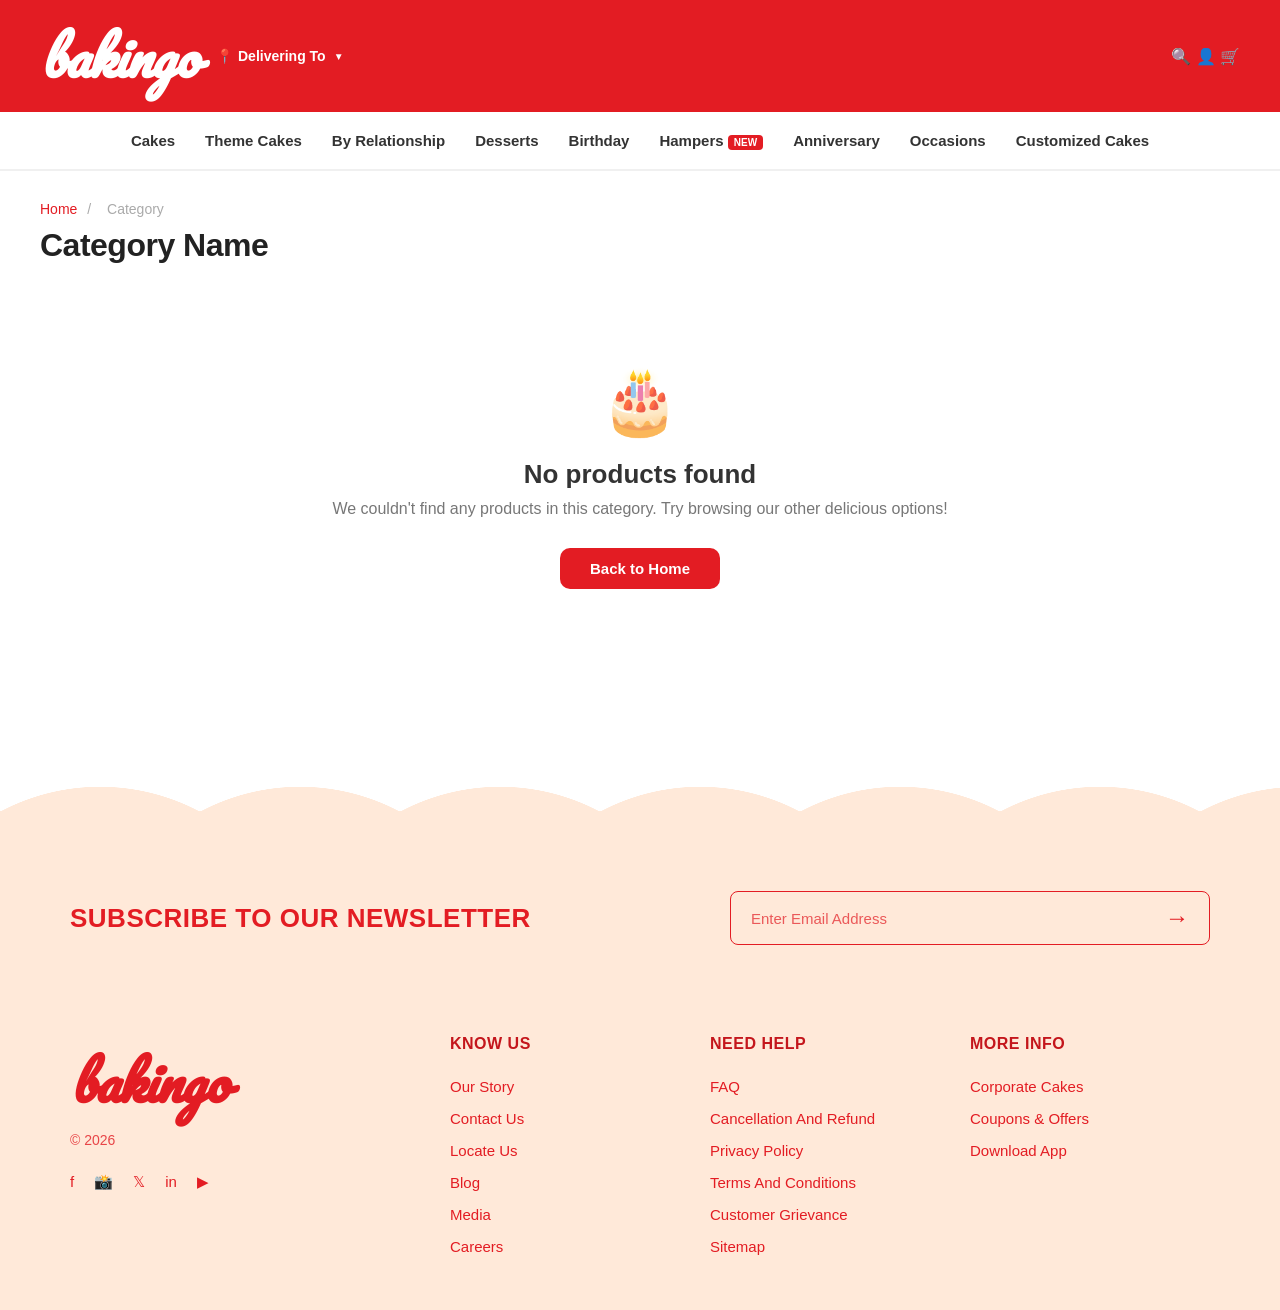
==== category.html @ 7b6bb964 "Made list - items clickable and linked them to their respective sections" ====
<!DOCTYPE html>
<html lang="en">
<head>
    <meta charset="UTF-8">
    <meta name="viewport" content="width=device-width, initial-scale=1.0">
    <title>Category - Bakingo</title>
    <link rel="stylesheet" href="style.css">
    <link rel="stylesheet" href="nav.css">
    <link rel="stylesheet" href="footer.css">
    <link rel="stylesheet" href="category.css">
    <link href="https://fonts.googleapis.com/css2?family=Pacifico&display=swap" rel="stylesheet">
</head>
<body>
    <header>
        <div class="header-left">
            <div class="logo"><i>bakingo</i></div>
            <div class="delivering-to">
                <span class="loc-icon">📍</span> Delivering To <span class="chevron">▼</span>
            </div>
        </div>
        <div class="header-right">
            <div class="header-icons">
                <span>🔍</span>
                <span>👤</span>
                <span>🛒</span>
            </div>
        </div>
    </header>

    <nav id="main-nav">
        <!-- Loaded from nav.html via script -->
    </nav>

    <main class="category-page">
        <!-- Breadcrumb -->
        <div class="breadcrumb" id="breadcrumb">
            <a href="index.html">Home</a> <span>/</span> <span id="breadcrumb-category">Category</span>
        </div>

        <!-- Category Title -->
        <h1 class="category-title" id="category-title">Category Name</h1>

        <!-- Sort/Filter Bar -->
        <div class="category-toolbar">
            <p class="product-count" id="product-count">0 Products</p>
            <div class="sort-options">
                <label>Sort by:</label>
                <select id="sort-select">
                    <option value="relevance">Relevance</option>
                    <option value="price-low">Price: Low to High</option>
                    <option value="price-high">Price: High to Low</option>
                    <option value="rating">Rating</option>
                </select>
            </div>
        </div>

        <!-- Product Grid -->
        <div class="product-grid" id="product-grid">
            <!-- Products will be injected here by category.js -->
        </div>

        <!-- No Products Message -->
        <div class="no-products" id="no-products" style="display:none;">
            <div class="no-products-icon">🎂</div>
            <h2>No products found</h2>
            <p>We couldn't find any products in this category. Try browsing our other delicious options!</p>
            <a href="index.html" class="back-home-btn">Back to Home</a>
        </div>
    </main>

    <footer id="main-footer">
        <!-- Loaded from footer.html via script -->
    </footer>

    <script src="data/products.js"></script>
    <script src="category.js"></script>
    <script src="script.js"></script>
</body>
</html>
---- style.css ----
* {
    margin: 0;
    padding: 0;
    box-sizing: border-box;
}

body {
    font-family: Arial, sans-serif;
}

/* HEADER */

header {
    background: #E31C23;
    padding: 10px 40px;
    display: flex;
    justify-content: space-between;
    align-items: center;
    color: white;
    font-family: 'Open Sans', sans-serif;
}

.header-left {
    display: flex;
    align-items: center;
    gap: 20px;
    font-family: pacifico;
}

.logo {
    font-size: 52px;
    font-weight: 800;
    font-style: italic;
    letter-spacing: -1px;
    cursor: pointer;
}

.delivering-to {
    font-size: 14px;
    font-weight: 600;
    display: flex;
    align-items: center;
    gap: 5px;
    cursor: pointer;
    font-family: sans-serif;
}

.chevron {
    font-size: 10px;
    margin-left: 3px;
}

.search-container {
    flex: 0 1 500px;
}

.search-box {
    position: relative;
    width: 100%;
}

.search-box input {
    width: 100%;
    padding: 10px 40px 10px 15px;
    border: none;
    border-radius: 4px;
    font-size: 13px;
}

.search-icon {
    position: absolute;
    right: 15px;
    top: 50%;
    transform: translateY(-50%);
    color: #333;
    cursor: pointer;
}

.header-links {
    display: flex;
    gap: 25px;
    align-items: center;
}

.link-item {
    display: flex;
    flex-direction: column;
    align-items: center;
    cursor: pointer;
}

.link-item .icon {
    font-size: 20px;
    margin-bottom: 2px;
}

.link-item span {
    font-size: 11px;
    font-weight: 600;
}





/* HERO SECTION */

.hero {
    width: 100%;
    height: 750px;
    overflow: hidden;
    position: relative;
}

.carousel {
    width: 100%;
    height: 100%;
}

.carousel-inner {
    display: flex;
    width: 100%;
    height: 100%;
    transition: transform 0.5s ease-in-out;
}

.carousel-item {
    min-width: 100%;
    height: 100%;
    position: relative;
}

.home_button {
    position: absolute;
    bottom: 220px;
    right: 400px;
    background: #E31C23;
    color: white;
    padding: 15px 30px;
    border: none;
    border-radius: 5px;
    font-size: 18px;
    font-weight: bold;
    cursor: pointer;
    box-shadow: 0 4px 10px rgba(0, 0, 0, 0.3);
}

.home_button:hover {
    background: #c4181d;
}

.carousel-item img {
    width: 100%;
    height: 100%;
    object-fit: cover;
}

.carousel-arrow {
    position: absolute;
    top: 50%;
    transform: translateY(-50%);
    background: #68686880;
    color: white;
    border: none;
    padding: 15px;
    cursor: pointer;
    font-size: 30px;
    z-index: 10;
    border-radius: 5px;
}

.left-arrow {
    left: 20px;
}

.right-arrow {
    right: 20px;
}

.carousel-arrow:hover {
    background: #cecdcdcc;
}
---- nav.css ----
/* NAVBAR GLOBAL STYLES */
nav {
    background: white;
    padding: 0 50px;
    display: flex;
    justify-content: center;
    gap: 30px;
    border-bottom: 2px solid #f0f0f0;
    position: relative;
    z-index: 1000;
}

.nav-item {
    padding: 20px 0;
    position: relative;
}

.nav-item a {
    text-decoration: none;
    color: #333;
    font-size: 15px;
    font-weight: 600;
    cursor: pointer;
    display: block;
    position: relative;
}

/* Hover Indicator Line */
.nav-item:hover>a::after {
    content: '';
    position: absolute;
    bottom: -20px;
    left: 0;
    width: 100%;
    height: 3px;
    background: #E31C23;
}

.nav-item:hover>a {
    color: #E31C23;
}

.new-badge {
    background: #E31C23;
    color: white;
    padding: 2px 6px;
    border-radius: 4px;
    font-size: 10px;
    text-transform: uppercase;
    vertical-align: middle;
}

/* DROPDOWN CORE */
.dropdown-menu {
    position: absolute;
    top: 100%;
    left: 0;
    width: 900px;
    background: white;
    display: none;
    grid-template-columns: repeat(4, 1fr);
    box-shadow: 0 10px 30px rgba(0, 0, 0, 0.15);
    z-index: 1001;
    border-top: 1px solid #eee;
    border-radius: 0px 0px 10px 10px;
    overflow: hidden;
}

/* Standard small dropdown for items like Desserts/Birthday */
.dropdown-small {
    width: 220px;
    grid-template-columns: 1fr;
    padding: 0;
}

.dropdown-small .column {
    padding: 10px 0;
}

.dropdown-small a {
    padding: 6px 25px;
    font-weight: 600; 
    font-size: 12.5px; /* Slightly smaller to reduce height */
    color: #333;
    padding-left: 25px !important; 
}

/* Medium dropdown for 2-column layouts */
.dropdown-medium {
    width: 500px;
    grid-template-columns: repeat(2, 1fr);
}

/* CSS for 5-column wide dropdown (like Theme Cakes) */
.theme-dropdown {
    width: 1100px;
    grid-template-columns: repeat(5, 1fr);
}

.no-header {
    padding-top: 61px; /* Aligns links with columns that have headers (h3 height + margin) */
}

.nav-item:hover .dropdown-menu {
    display: grid;
}

.column {
    padding: 30px 25px;
}

.beige-bg {
    background: #ffe9d9;
}

.column h3 {
    font-size: 15px;
    color: #000;
    margin-bottom: 18px;
    font-weight: 700;
    white-space: nowrap;
    display: flex;
    align-items: center;
}

.star {
    color: #ffcc00;
    margin-right: 8px;
    font-size: 14px;
}

.column a {
    text-decoration: none;
    color: #555;
    font-size: 13px;
    font-weight: 400;
    margin-bottom: 9px;
    padding-left: 23px;
    display: block;
    transition: color 0.3s, padding-left 0.3s;
    line-height: 1.4;
}

/* Simple list style for smaller dropdowns */
.dropdown-small a {
    padding: 10px 25px;
}

.column a:hover {
    color: #E31C23;
    padding-left: 28px;
}
---- footer.css ----
footer {
    background-color: #ffe9d9;
    padding: 80px 70px 40px;
    position: relative;
    margin-top: 100px;
}

/* Scalloped Wavy Top Border (Cloud Style) */
footer::before {
    content: "";
    position: absolute;
    top: -24px;
    left: 0;
    width: 100%;
    height: 25px;
    background: radial-gradient(circle at 100px 212.5px, #ffe9d9 212.5px, transparent 213px);
    background-size: 200px 25px;
}

.footer-top {
    display: flex;
    justify-content: space-between;
    align-items: center;
    padding-bottom: 50px;
    margin-bottom: 40px;
}

.newsletter-text {
    color: #E31C23;
    font-size: 26px;
    font-weight: 800;
    letter-spacing: 0.5px;
}

.newsletter-input {
    display: flex;
    align-items: center;
    border: 1px solid #E31C23;
    border-radius: 8px;
    padding: 12px 20px;
    width: 480px;
    background: transparent;
}

.newsletter-input input {
    border: none;
    outline: none;
    flex: 1;
    font-size: 15px;
    color: #E31C23;
    background: transparent;
}

.newsletter-input input::placeholder {
    color: #E31C23;
    opacity: 0.7;
}

.newsletter-input .arrow-icon {
    color: #E31C23;
    font-size: 24px;
    cursor: pointer;
    font-weight: 300;
}

.footer-main {
    display: grid;
    grid-template-columns: 1.5fr 1fr 1fr 1fr;
    gap: 20px;
}

.footer-logo {
    color: #E31C23;
    font-size: 52px;
    font-weight: 900;
    font-style: italic;
    font-family: 'Pacifico', cursive;
    margin-bottom: 5px;
    letter-spacing: -1px;
}

.footer-copy {
    color: #E31C23;
    font-size: 14px;
    margin-bottom: 25px;
    opacity: 0.8;
}

.social-icons {
    display: flex;
    gap: 20px;
}

.social-icons a {
    color: #E31C23;
    font-size: 22px;
    text-decoration: none;
    transition: transform 0.3s;
}

.social-icons a:hover {
    transform: translateY(-3px);
}

.footer-col h3 {
    color: #c4161c;
    /* Slightly darker red for weight */
    font-size: 16px;
    font-weight: 900;
    /* Extra bold as requested */
    margin-bottom: 25px;
    letter-spacing: 0.5px;
    text-transform: uppercase;
}

.footer-col ul {
    list-style: none;
    padding: 0;
}

.footer-col li {
    margin-bottom: 14px;
}

.footer-col a {
    text-decoration: none;
    color: #E31C23;
    /* All in red */
    font-size: 15px;
    font-weight: 400;
    transition: opacity 0.3s;
}

.footer-col a:hover {
    opacity: 0.7;
    text-decoration: underline;
}
---- category.css ----
/* ===== CATEGORY PAGE STYLES ===== */

.category-page {
    max-width: 1280px;
    margin: 0 auto;
    padding: 30px 40px;
    min-height: 60vh;
}

/* Breadcrumb */
.breadcrumb {
    font-size: 14px;
    color: #888;
    margin-bottom: 10px;
}

.breadcrumb a {
    color: #E31C23;
    text-decoration: none;
    font-weight: 500;
}

.breadcrumb a:hover {
    text-decoration: underline;
}

.breadcrumb span {
    margin: 0 6px;
    color: #aaa;
}

/* Category Title */
.category-title {
    font-size: 32px;
    font-weight: 800;
    color: #222;
    margin-bottom: 20px;
    letter-spacing: -0.5px;
}

/* Toolbar */
.category-toolbar {
    display: flex;
    justify-content: space-between;
    align-items: center;
    margin-bottom: 30px;
    padding-bottom: 15px;
    border-bottom: 1px solid #eee;
}

.product-count {
    font-size: 15px;
    color: #666;
    font-weight: 500;
}

.sort-options {
    display: flex;
    align-items: center;
    gap: 10px;
}

.sort-options label {
    font-size: 14px;
    color: #666;
    font-weight: 500;
}

.sort-options select {
    padding: 8px 14px;
    border: 1px solid #ddd;
    border-radius: 8px;
    font-size: 14px;
    color: #333;
    cursor: pointer;
    background: #fff;
    outline: none;
    transition: border-color 0.3s;
}

.sort-options select:focus {
    border-color: #E31C23;
}

/* Product Grid */
.product-grid {
    display: grid;
    grid-template-columns: repeat(4, 1fr);
    gap: 25px;
}

/* Product Card */
.product-card {
    background: #fff;
    border-radius: 16px;
    overflow: hidden;
    box-shadow: 0 2px 12px rgba(0,0,0,0.06);
    transition: transform 0.3s ease, box-shadow 0.3s ease;
    cursor: pointer;
    position: relative;
}

.product-card:hover {
    transform: translateY(-6px);
    box-shadow: 0 8px 30px rgba(0,0,0,0.12);
}

.product-card .card-image {
    width: 100%;
    aspect-ratio: 1;
    overflow: hidden;
    background: #fff5f0;
}

.product-card .card-image img {
    width: 100%;
    height: 100%;
    object-fit: cover;
    transition: transform 0.4s ease;
}

.product-card:hover .card-image img {
    transform: scale(1.08);
}

.product-card .card-body {
    padding: 16px 18px;
}

.product-card .card-name {
    font-size: 15px;
    font-weight: 600;
    color: #222;
    margin-bottom: 6px;
    line-height: 1.3;
    display: -webkit-box;
    -webkit-line-clamp: 2;
    -webkit-box-orient: vertical;
    overflow: hidden;
}

.product-card .card-weight {
    font-size: 12px;
    color: #999;
    margin-bottom: 10px;
    font-weight: 500;
}

.product-card .card-pricing {
    display: flex;
    align-items: center;
    gap: 10px;
    margin-bottom: 10px;
}

.product-card .card-price {
    font-size: 18px;
    font-weight: 800;
    color: #222;
}

.product-card .card-original-price {
    font-size: 14px;
    color: #aaa;
    text-decoration: line-through;
}

.product-card .card-discount {
    font-size: 12px;
    color: #2a9d2a;
    font-weight: 700;
}

.product-card .card-rating {
    display: flex;
    align-items: center;
    gap: 5px;
    font-size: 13px;
    color: #666;
}

.product-card .card-rating .star {
    color: #f5a623;
    font-size: 14px;
}

/* Add to Cart Button */
.product-card .add-btn {
    display: block;
    width: calc(100% - 36px);
    margin: 0 18px 16px;
    padding: 10px;
    background: #E31C23;
    color: #fff;
    border: none;
    border-radius: 10px;
    font-size: 14px;
    font-weight: 700;
    cursor: pointer;
    text-align: center;
    transition: background 0.3s, transform 0.2s;
    letter-spacing: 0.5px;
}

.product-card .add-btn:hover {
    background: #c4161c;
    transform: scale(1.02);
}

/* No Products State */
.no-products {
    text-align: center;
    padding: 80px 20px;
}

.no-products-icon {
    font-size: 64px;
    margin-bottom: 20px;
}

.no-products h2 {
    font-size: 26px;
    color: #333;
    margin-bottom: 10px;
}

.no-products p {
    font-size: 16px;
    color: #777;
    margin-bottom: 30px;
}

.back-home-btn {
    display: inline-block;
    padding: 12px 30px;
    background: #E31C23;
    color: #fff;
    border-radius: 10px;
    text-decoration: none;
    font-weight: 700;
    font-size: 15px;
    transition: background 0.3s;
}

.back-home-btn:hover {
    background: #c4161c;
}
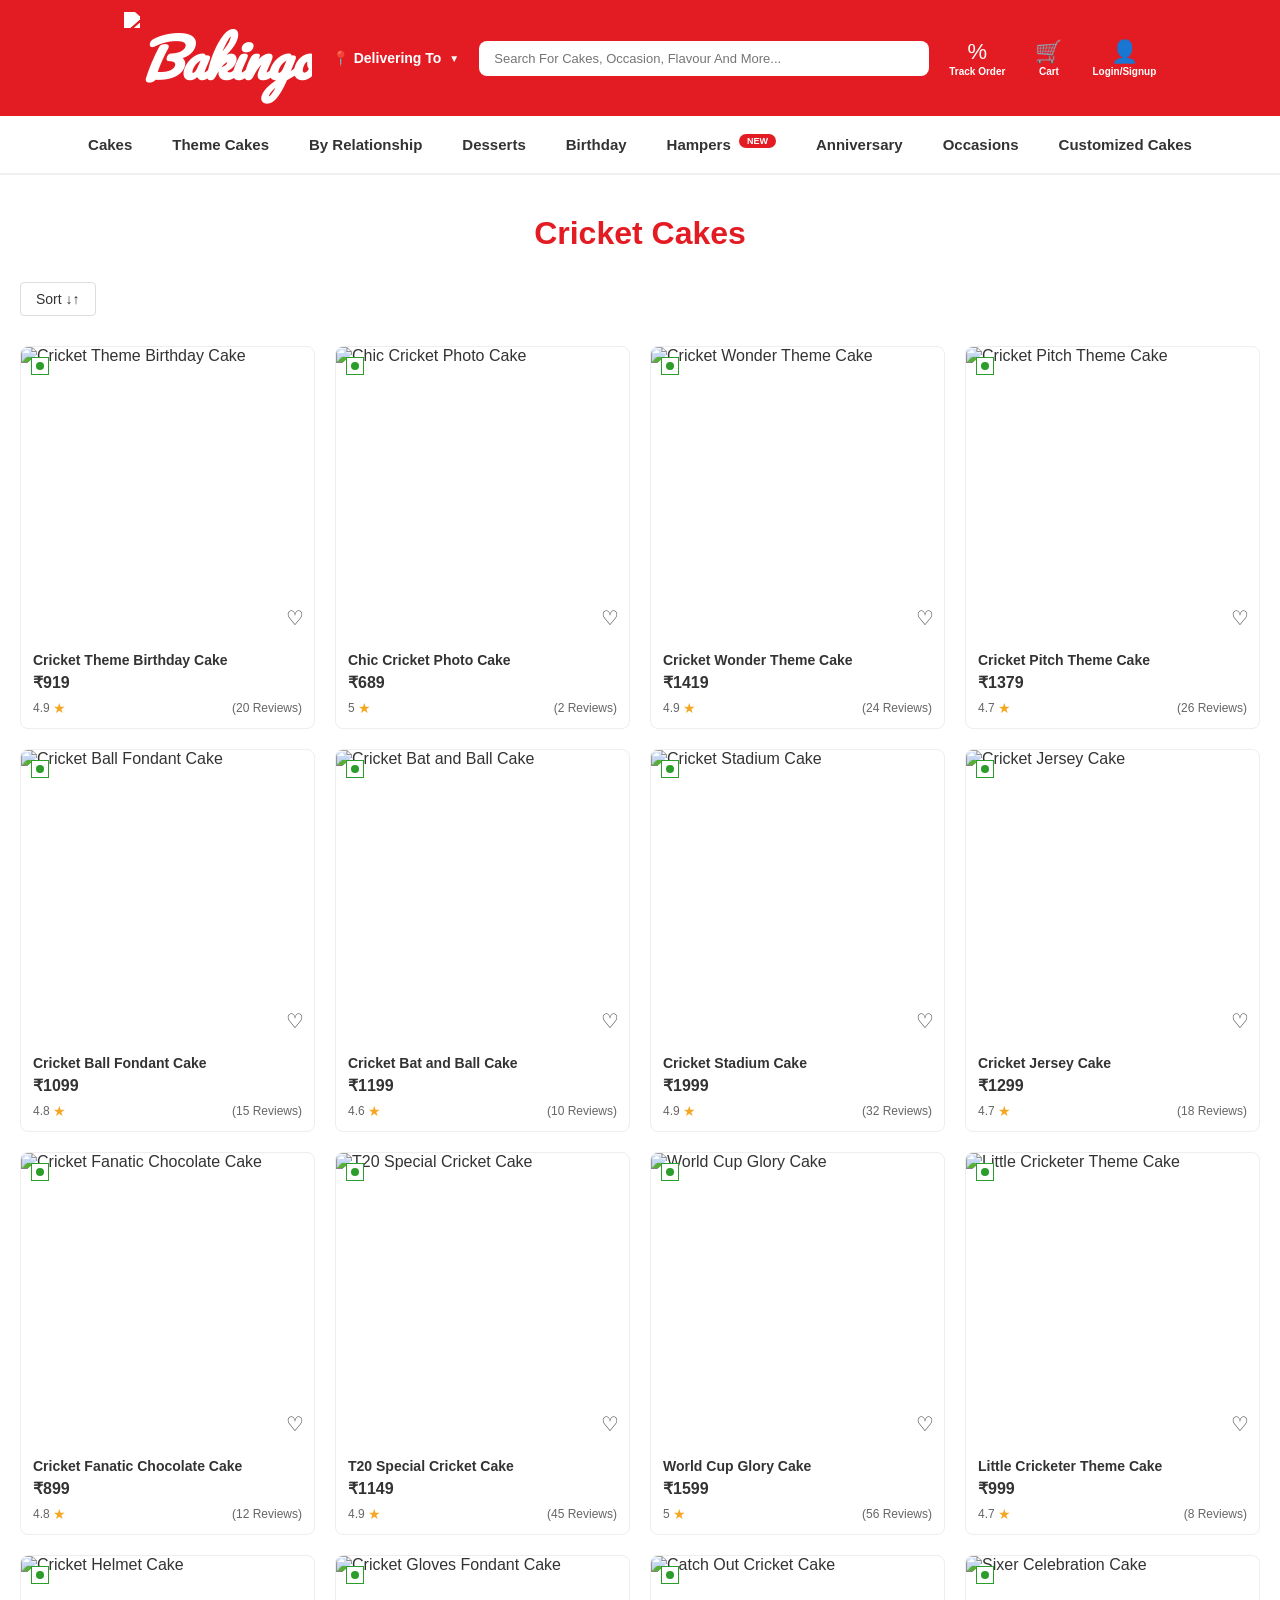
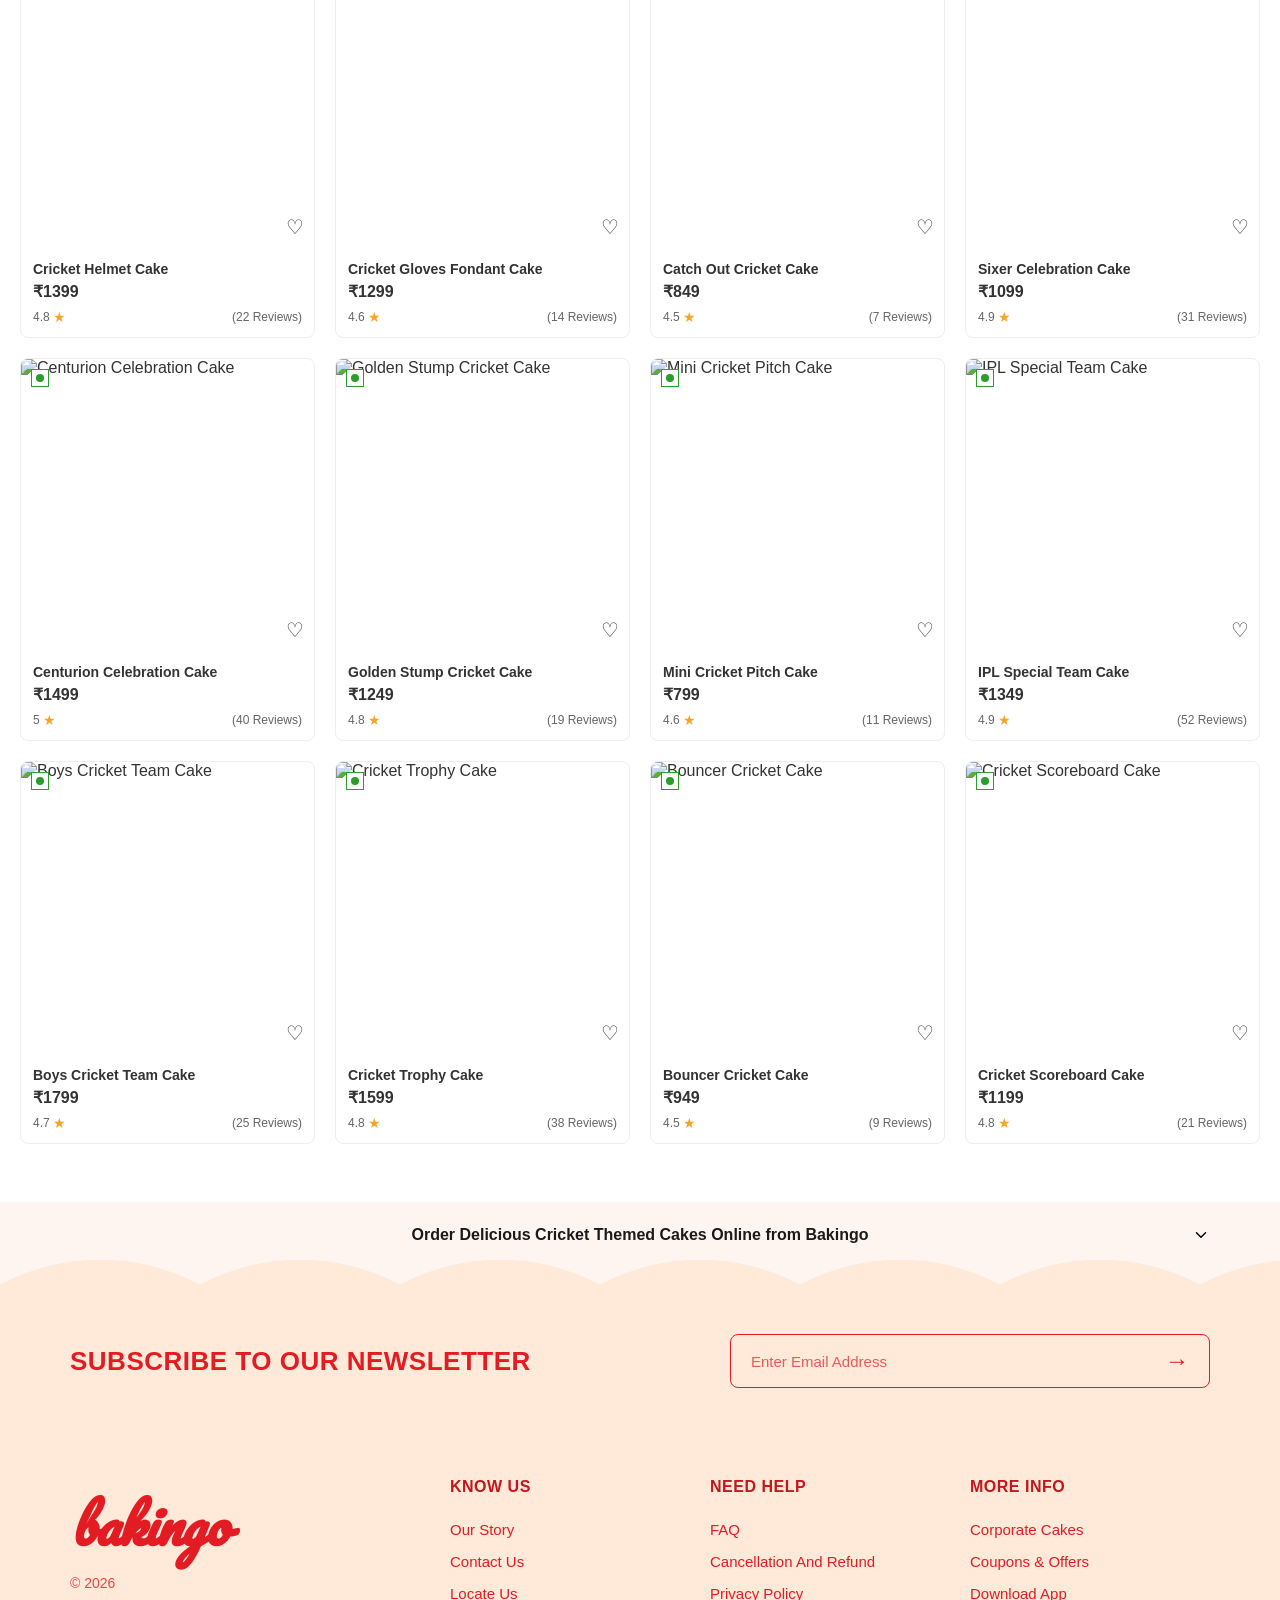
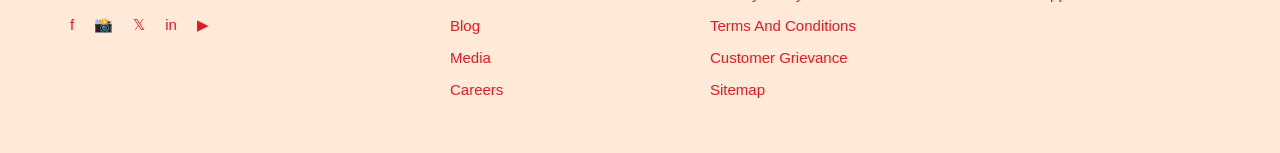
==== commit c62347ef: "updated Cakes Category - Trending Cakes (by adding products in data)" ====
--- a/category.html
+++ b/category.html
@@ -12,17 +12,34 @@
 </head>
 <body>
     <header>
-        <div class="header-left">
-            <div class="logo"><i>bakingo</i></div>
-            <div class="delivering-to">
-                <span class="loc-icon">📍</span> Delivering To <span class="chevron">▼</span>
+        <div class="header-container">
+            <div class="header-left">
+                <div class="logo">
+                    <img src="https://www.bakingo.com/static/media/logo.8d2146f3.svg" alt="Bakingo" id="bakingo-logo">
+                </div>
+                <div class="delivering-to">
+                    <span class="loc-icon">📍</span> Delivering To <span class="chevron">▼</span>
+                </div>
             </div>
-        </div>
-        <div class="header-right">
-            <div class="header-icons">
-                <span>🔍</span>
-                <span>👤</span>
-                <span>🛒</span>
+
+            <div class="search-bar">
+                <span class="search-icon">🔍</span>
+                <input type="text" placeholder="Search For Cakes, Occasion, Flavour And More...">
+            </div>
+
+            <div class="header-right">
+                <div class="header-icon-item">
+                    <div class="icon-img">%</div>
+                    <span class="label">Track Order</span>
+                </div>
+                <div class="header-icon-item">
+                    <div class="icon-img">🛒</div>
+                    <span class="label">Cart</span>
+                </div>
+                <div class="header-icon-item">
+                    <div class="icon-img">👤</div>
+                    <span class="label">Login/Signup</span>
+                </div>
             </div>
         </div>
     </header>
@@ -32,25 +49,20 @@
     </nav>
 
     <main class="category-page">
-        <!-- Breadcrumb -->
-        <div class="breadcrumb" id="breadcrumb">
-            <a href="index.html">Home</a> <span>/</span> <span id="breadcrumb-category">Category</span>
-        </div>
-
         <!-- Category Title -->
-        <h1 class="category-title" id="category-title">Category Name</h1>
+        <h1 class="category-title" id="category-title">Cricket Cakes</h1>
 
         <!-- Sort/Filter Bar -->
         <div class="category-toolbar">
-            <p class="product-count" id="product-count">0 Products</p>
-            <div class="sort-options">
-                <label>Sort by:</label>
-                <select id="sort-select">
-                    <option value="relevance">Relevance</option>
-                    <option value="price-low">Price: Low to High</option>
-                    <option value="price-high">Price: High to Low</option>
-                    <option value="rating">Rating</option>
-                </select>
+            <button class="sort-btn" id="sort-trigger">
+                Sort ↓↑
+            </button>
+            
+            <div class="sort-dropdown" id="sort-dropdown" style="display:none;">
+                <div class="sort-option" data-value="relevance">Relevance</div>
+                <div class="sort-option" data-value="price-low">Price: Low to High</div>
+                <div class="sort-option" data-value="price-high">Price: High to Low</div>
+                <div class="sort-option" data-value="rating">Rating</div>
             </div>
         </div>
 
--- a/nav.css
+++ b/nav.css
@@ -3,8 +3,8 @@
     background: white;
     padding: 0 50px;
     display: flex;
-    justify-content: center;
-    gap: 30px;
+    justify-content: center; /* Centered */
+    gap: 40px;
     border-bottom: 2px solid #f0f0f0;
     position: relative;
     z-index: 1000;
@@ -43,11 +43,13 @@
 .new-badge {
     background: #E31C23;
     color: white;
-    padding: 2px 6px;
-    border-radius: 4px;
-    font-size: 10px;
+    padding: 2px 8px;
+    border-radius: 20px; /* Pill shape */
+    font-size: 9px;
+    font-weight: 800;
     text-transform: uppercase;
-    vertical-align: middle;
+    vertical-align: super;
+    margin-left: 4px;
 }
 
 /* DROPDOWN CORE */
--- a/footer.css
+++ b/footer.css
@@ -15,6 +15,40 @@
     height: 25px;
     background: radial-gradient(circle at 100px 212.5px, #ffe9d9 212.5px, transparent 213px);
     background-size: 200px 25px;
+    z-index: 1; /* Ensure scallops overlap the accordion below */
+}
+
+/* Global SEO Accordion above footer */
+.global-seo-accordion {
+    position: absolute;
+    bottom: 100%; /* Sits precisely on the top edge of the footer */
+    left: 0;
+    width: 100%;
+    background-color: #fff5f0;
+    display: flex;
+    justify-content: center;
+    align-items: center;
+    padding: 24px 70px; /* Pads around content */
+    padding-bottom: 40px; /* Extra padding to hide behind 24px scallops */
+    font-size: 16px;
+    font-weight: 600;
+    color: #1a1a1a;
+    box-sizing: border-box;
+    cursor: pointer;
+    z-index: 0; /* Stays beneath the scallops */
+}
+
+.global-seo-accordion .seo-title {
+    margin: 0;
+    text-align: center;
+}
+
+.global-seo-accordion .chevron {
+    position: absolute;
+    right: 70px;
+    display: flex;
+    align-items: center;
+    color: #000;
 }
 
 .footer-top {
--- a/category.css
+++ b/category.css
@@ -1,247 +1,243 @@
-/* ===== CATEGORY PAGE STYLES ===== */
-
+/* ===== PREMIUM BAKINGO STYLES ===== */
+
+body {
+    background-color: #fff;
+    color: #333;
+}
+
+/* Header Refinement */
+header {
+    background: #E31C23; /* Correct Bakingo Red */
+    padding: 12px 0;
+    color: white;
+}
+
+.header-container {
+    max-width: 1280px;
+    margin: 0 auto;
+    display: flex;
+    align-items: center;
+    justify-content: space-between;
+    padding: 0 40px;
+}
+
+.header-left {
+    display: flex;
+    align-items: center;
+    gap: 20px;
+}
+
+.logo img {
+    height: 38px;
+    filter: brightness(0) invert(1);
+}
+
+.delivering-to {
+    display: flex;
+    align-items: center;
+    font-size: 14px;
+    font-weight: 600;
+    cursor: pointer;
+    white-space: nowrap;
+}
+
+.search-bar {
+    background: white;
+    border-radius: 8px;
+    display: flex;
+    align-items: center;
+    padding: 10px 15px;
+    width: 450px;
+    margin: 0 20px;
+}
+
+.search-bar input {
+    border: none;
+    outline: none;
+    flex: 1;
+    font-size: 13px;
+    font-weight: 500;
+    color: #333;
+}
+
+.search-icon {
+    color: #333;
+    margin-right: 10px;
+    font-size: 16px;
+}
+
+.header-right {
+    display: flex;
+    gap: 30px;
+}
+
+.header-icon-item {
+    display: flex;
+    flex-direction: column;
+    align-items: center;
+    gap: 2px;
+    cursor: pointer;
+}
+
+.header-icon-item .icon-img {
+    font-size: 22px;
+    height: 24px;
+    display: flex;
+    align-items: center;
+}
+
+.header-icon-item .label {
+    font-size: 10px;
+    font-weight: 700;
+    text-transform: capitalize;
+    white-space: nowrap;
+}
+
+/* Category Page Main */
 .category-page {
     max-width: 1280px;
     margin: 0 auto;
-    padding: 30px 40px;
-    min-height: 60vh;
-}
-
-/* Breadcrumb */
-.breadcrumb {
-    font-size: 14px;
-    color: #888;
-    margin-bottom: 10px;
-}
-
-.breadcrumb a {
+    padding: 40px 20px;
+}
+
+.category-title {
     color: #E31C23;
-    text-decoration: none;
-    font-weight: 500;
-}
-
-.breadcrumb a:hover {
-    text-decoration: underline;
-}
-
-.breadcrumb span {
-    margin: 0 6px;
-    color: #aaa;
-}
-
-/* Category Title */
-.category-title {
     font-size: 32px;
-    font-weight: 800;
-    color: #222;
-    margin-bottom: 20px;
-    letter-spacing: -0.5px;
+    font-weight: 700;
+    text-align: center;
+    margin-bottom: 30px;
 }
 
 /* Toolbar */
 .category-toolbar {
-    display: flex;
-    justify-content: space-between;
-    align-items: center;
     margin-bottom: 30px;
-    padding-bottom: 15px;
-    border-bottom: 1px solid #eee;
-}
-
-.product-count {
-    font-size: 15px;
-    color: #666;
-    font-weight: 500;
-}
-
-.sort-options {
-    display: flex;
-    align-items: center;
-    gap: 10px;
-}
-
-.sort-options label {
+}
+
+.sort-btn {
+    background: white;
+    border: 1px solid #ddd;
+    border-radius: 4px;
+    padding: 8px 15px;
     font-size: 14px;
-    color: #666;
-    font-weight: 500;
-}
-
-.sort-options select {
-    padding: 8px 14px;
-    border: 1px solid #ddd;
-    border-radius: 8px;
-    font-size: 14px;
-    color: #333;
-    cursor: pointer;
-    background: #fff;
-    outline: none;
-    transition: border-color 0.3s;
-}
-
-.sort-options select:focus {
-    border-color: #E31C23;
+    color: #333;
+    cursor: pointer;
+    display: flex;
+    align-items: center;
+    gap: 8px;
+}
+
+.sort-btn:hover {
+    background: #f9f9f9;
 }
 
 /* Product Grid */
 .product-grid {
     display: grid;
     grid-template-columns: repeat(4, 1fr);
-    gap: 25px;
-}
-
-/* Product Card */
+    gap: 20px;
+}
+
+/* Product Card - Matching Screenshot */
 .product-card {
     background: #fff;
-    border-radius: 16px;
+    border-radius: 8px;
     overflow: hidden;
-    box-shadow: 0 2px 12px rgba(0,0,0,0.06);
-    transition: transform 0.3s ease, box-shadow 0.3s ease;
-    cursor: pointer;
     position: relative;
+    border: 1px solid #eee;
+    transition: box-shadow 0.3s;
 }
 
 .product-card:hover {
-    transform: translateY(-6px);
-    box-shadow: 0 8px 30px rgba(0,0,0,0.12);
-}
-
-.product-card .card-image {
+    box-shadow: 0 4px 15px rgba(0,0,0,0.1);
+}
+
+.card-image-wrapper {
+    position: relative;
     width: 100%;
     aspect-ratio: 1;
-    overflow: hidden;
-    background: #fff5f0;
-}
-
-.product-card .card-image img {
+}
+
+.card-image-wrapper img {
     width: 100%;
     height: 100%;
     object-fit: cover;
-    transition: transform 0.4s ease;
-}
-
-.product-card:hover .card-image img {
-    transform: scale(1.08);
-}
-
-.product-card .card-body {
-    padding: 16px 18px;
-}
-
-.product-card .card-name {
-    font-size: 15px;
+}
+
+.veg-icon {
+    position: absolute;
+    top: 10px;
+    left: 10px;
+    width: 18px;
+    height: 18px;
+    border: 1px solid #2a9d2a;
+    padding: 2px;
+    background: white;
+    display: flex;
+    align-items: center;
+    justify-content: center;
+}
+
+.veg-icon::after {
+    content: '';
+    width: 8px;
+    height: 8px;
+    background: #2a9d2a;
+    border-radius: 50%;
+}
+
+.wishlist-icon {
+    position: absolute;
+    bottom: 10px;
+    right: 10px;
+    background: transparent;
+    border: none;
+    font-size: 20px;
+    cursor: pointer;
+    color: #333;
+}
+
+.card-body {
+    padding: 12px;
+}
+
+.card-name {
+    font-size: 14px;
     font-weight: 600;
-    color: #222;
-    margin-bottom: 6px;
-    line-height: 1.3;
-    display: -webkit-box;
-    -webkit-line-clamp: 2;
-    -webkit-box-orient: vertical;
-    overflow: hidden;
-}
-
-.product-card .card-weight {
+    color: #333;
+    margin-bottom: 5px;
+}
+
+.card-pricing {
+    display: flex;
+    align-items: baseline;
+    gap: 8px;
+    margin-bottom: 8px;
+}
+
+.card-price {
+    font-size: 16px;
+    font-weight: 700;
+}
+
+.card-rating-row {
+    display: flex;
+    align-items: center;
+    justify-content: space-between;
     font-size: 12px;
-    color: #999;
-    margin-bottom: 10px;
-    font-weight: 500;
-}
-
-.product-card .card-pricing {
-    display: flex;
-    align-items: center;
-    gap: 10px;
-    margin-bottom: 10px;
-}
-
-.product-card .card-price {
-    font-size: 18px;
-    font-weight: 800;
-    color: #222;
-}
-
-.product-card .card-original-price {
-    font-size: 14px;
-    color: #aaa;
-    text-decoration: line-through;
-}
-
-.product-card .card-discount {
-    font-size: 12px;
-    color: #2a9d2a;
-    font-weight: 700;
-}
-
-.product-card .card-rating {
-    display: flex;
-    align-items: center;
-    gap: 5px;
-    font-size: 13px;
     color: #666;
 }
 
-.product-card .card-rating .star {
+.card-rating {
+    display: flex;
+    align-items: center;
+    gap: 3px;
+}
+
+.card-rating .star {
     color: #f5a623;
-    font-size: 14px;
-}
-
-/* Add to Cart Button */
-.product-card .add-btn {
-    display: block;
-    width: calc(100% - 36px);
-    margin: 0 18px 16px;
-    padding: 10px;
-    background: #E31C23;
-    color: #fff;
-    border: none;
-    border-radius: 10px;
-    font-size: 14px;
-    font-weight: 700;
-    cursor: pointer;
-    text-align: center;
-    transition: background 0.3s, transform 0.2s;
-    letter-spacing: 0.5px;
-}
-
-.product-card .add-btn:hover {
-    background: #c4161c;
-    transform: scale(1.02);
-}
-
-/* No Products State */
-.no-products {
-    text-align: center;
-    padding: 80px 20px;
-}
-
-.no-products-icon {
-    font-size: 64px;
-    margin-bottom: 20px;
-}
-
-.no-products h2 {
-    font-size: 26px;
-    color: #333;
-    margin-bottom: 10px;
-}
-
-.no-products p {
-    font-size: 16px;
-    color: #777;
-    margin-bottom: 30px;
-}
-
-.back-home-btn {
-    display: inline-block;
-    padding: 12px 30px;
-    background: #E31C23;
-    color: #fff;
-    border-radius: 10px;
-    text-decoration: none;
-    font-weight: 700;
-    font-size: 15px;
-    transition: background 0.3s;
-}
-
-.back-home-btn:hover {
-    background: #c4161c;
-}
+}
+
+/* Footer Placeholder */
+#main-footer {
+    padding-top: 50px;
+}
